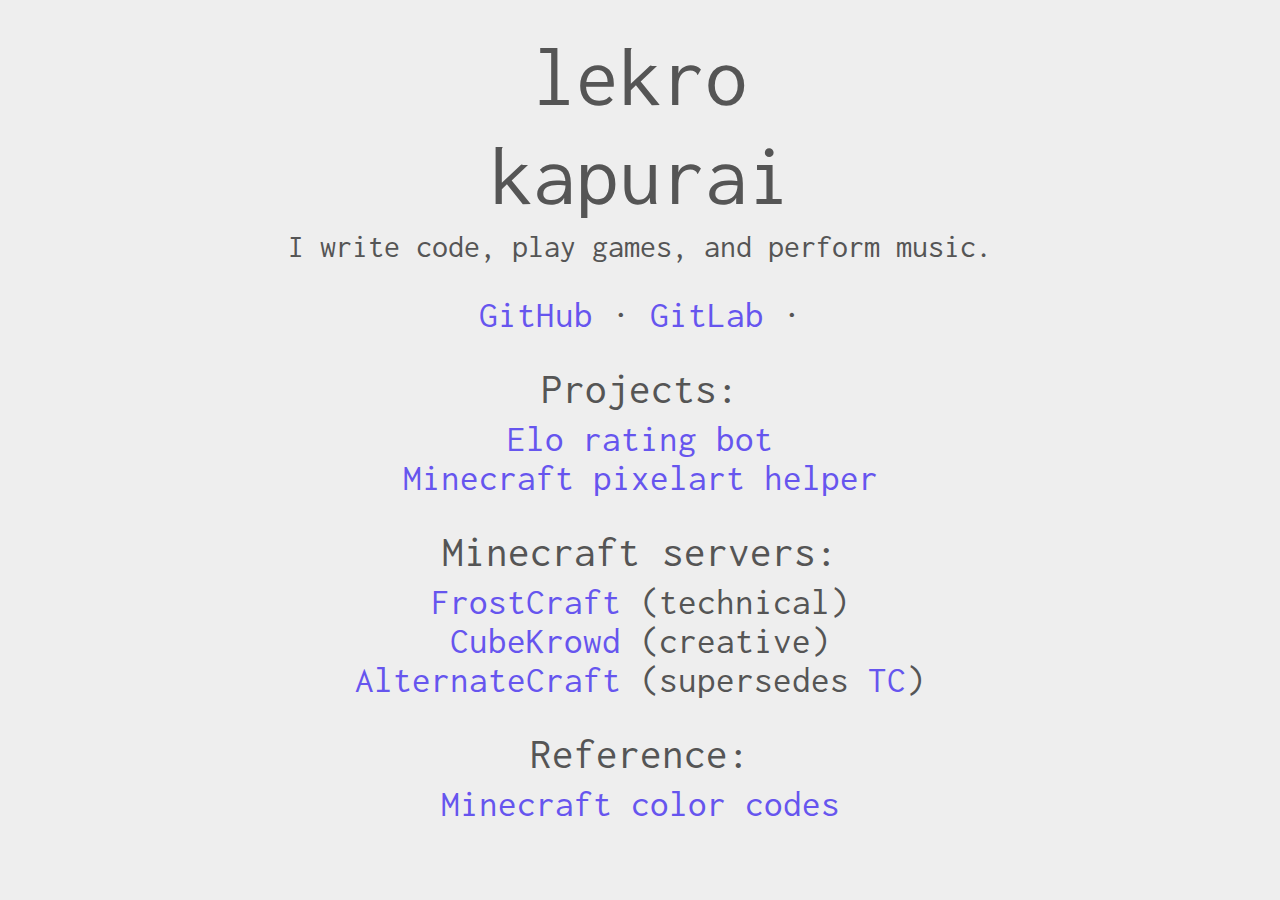
==== index.html @ 852d9056 "New website" ====
<!DOCTYPE html>
<html>
    <head>
        <link href="https://fonts.googleapis.com/css?family=Inconsolata" rel="stylesheet">
        <link href="style.css" rel="stylesheet">
        <title>lekro - kapurai</title>
    </head>
    <body>
        <div class="name">
            <h1 class="name">lekro</h1>
            <h1 class="name">kapurai</h1>
            I write code, play games, and perform music.
        </div>
        <div class="links">
            <a href="https://github.com/lekro">GitHub</a> &middot;
            <a href="https://gitlab.com/lekro">GitLab</a> &middot;
        </div>

        <div class="links">
            <h2>Projects:</h2>
            <a href="https://github.com/lekro/elosensei">
                Elo rating bot</a><br>
            <a href="https://github.com/lekro/pixelart">
                Minecraft pixelart helper</a><br>


        </div>

        <div class="links">
            <h2>Minecraft servers:</h2>
            <a href="https://frost.kapu.moe">FrostCraft</a>
            (technical)
            <br>
            <a href="https://cubekrowd.net">CubeKrowd</a>
            (creative)
            <br>
            <a href="http://altcraft.net">AlternateCraft</a>
            (supersedes <a href="https://torncraft.github.io">TC</a>)
        </div>

        <div class="links">
            <h2>Reference:</h2>
            <a href="/colors/">Minecraft color codes</a>
        </div>
    </body>
</html>
---- style.css ----
body {
	background-color: #eeeeee;
	font-family: "Inconsolata", sans-serif;
	color: #555555;
	font-size: 24pt;
}


h1 {
	font-weight: normal;
	font-size: 64pt;
	text-align: center;
	margin-bottom: 10px;
	margin-top: 10px;
}

h2 {
	font-weight: normal;
	font-size: 32pt;
	margin-bottom: 8px;
	margin-top: 8px;
}

a, em {
	color: #6655ee;
	text-decoration: none;
}

em {
    font-style: normal;
}

a:hover, a:active {
	text-shadow: 0px 0px 10px #aaaaff;
}

div.name {
	margin-top: 32px;
	margin-bottom: 32px;
	text-align: center;
}

div.links {
	text-align: center;
	font-size: 28pt;
	margin-top: 32px;
	margin-bottom: 16px;
}

div#left {
    vertical-align: top;
    overflow: hidden;
    height: 100%;
    margin-right: 32px;
}

div#right {
    overflow: hidden;
    vertical-align: top;
    margin-left: 32px;
    height: 100%;
}

hr.vert {
    height: 0;
    width: 80%;
    border-style: inset;
}

.dot {
    height: 30px;
    width: 30px;
    border-radius: 50%;
    display: inline-block;
    vertical-align: middle;
    border: 1px solid #555555;
}

span.valign {
    vertical-align: middle;
}

div.colors {
    display: inline-block;
    text-align: left;
    line-height: 1.3;
    max-width: 30%;
}

div.colors p {
    margin-top: 0px;
}


#dot0 {
    background-color: #000000;
}

#dot1 {
    background-color: #0000aa;
}

#dot2 {
    background-color: #00aa00;
}

#dot3 {
    background-color: #00aaaa;
}

#dot4 {
    background-color: #aa0000;
}

#dot5 {
    background-color: #aa00aa;
}

#dot6 {
    background-color: #ffaa00;
}

#dot7 {
    background-color: #aaaaaa;
}

#dot8 {
    background-color: #555555;
}

#dot9 {
    background-color: #5555ff;
}

#dot10 {
    background-color: #55ff55;
}

#dot11 {
    background-color: #55ffff;
}

#dot12 {
    background-color: #ff5555;
}

#dot13 {
    background-color: #ff55ff;
}

#dot14 {
    background-color: #ffff55;
}

#dot15 {
    background-color: #ffffff;
}
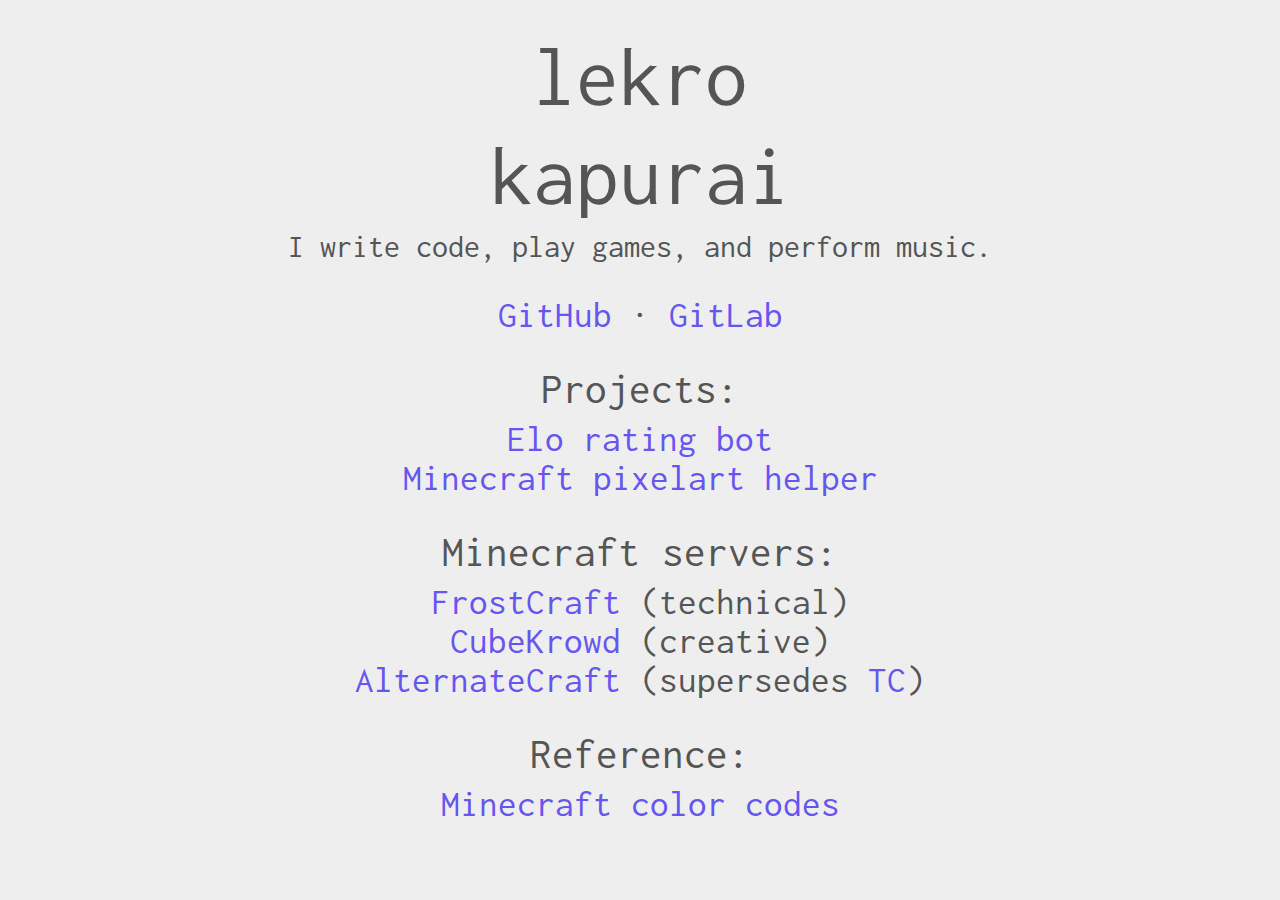
==== commit ee128ae0: "Colors page" ====
--- a/index.html
+++ b/index.html
@@ -13,7 +13,7 @@
         </div>
         <div class="links">
             <a href="https://github.com/lekro">GitHub</a> &middot;
-            <a href="https://gitlab.com/lekro">GitLab</a> &middot;
+            <a href="https://gitlab.com/lekro">GitLab</a>
         </div>
 
         <div class="links">
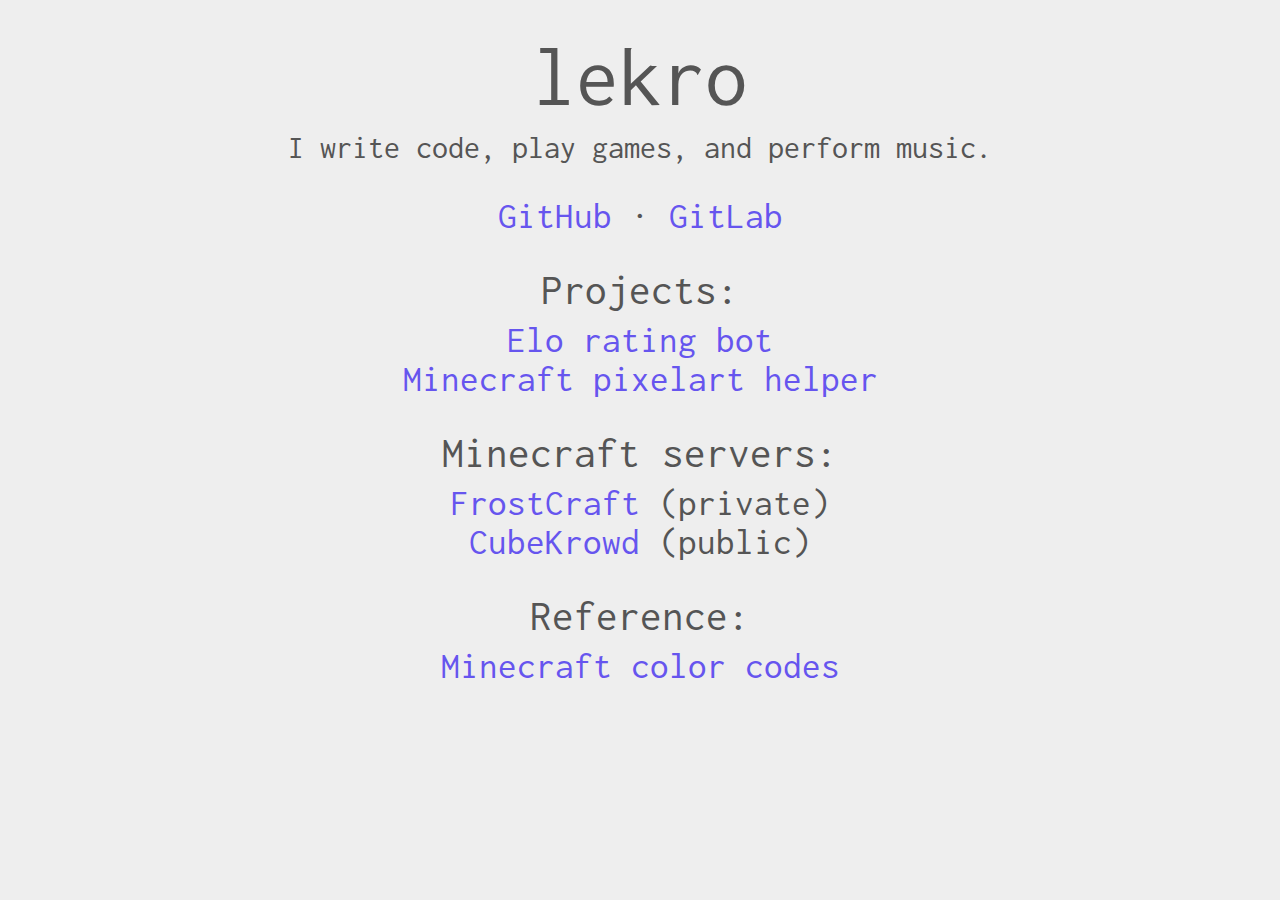
==== commit 10e03424: "Update index.html" ====
--- a/index.html
+++ b/index.html
@@ -3,12 +3,11 @@
     <head>
         <link href="https://fonts.googleapis.com/css?family=Inconsolata" rel="stylesheet">
         <link href="style.css" rel="stylesheet">
-        <title>lekro - kapurai</title>
+        <title>lekro</title>
     </head>
     <body>
         <div class="name">
             <h1 class="name">lekro</h1>
-            <h1 class="name">kapurai</h1>
             I write code, play games, and perform music.
         </div>
         <div class="links">
@@ -28,14 +27,11 @@
 
         <div class="links">
             <h2>Minecraft servers:</h2>
-            <a href="https://frost.kapu.moe">FrostCraft</a>
-            (technical)
+            <a href="https://github.com/lekro/frostcraft-web">FrostCraft</a>
+            (private)
             <br>
             <a href="https://cubekrowd.net">CubeKrowd</a>
-            (creative)
-            <br>
-            <a href="http://altcraft.net">AlternateCraft</a>
-            (supersedes <a href="https://torncraft.github.io">TC</a>)
+            (public)
         </div>
 
         <div class="links">
